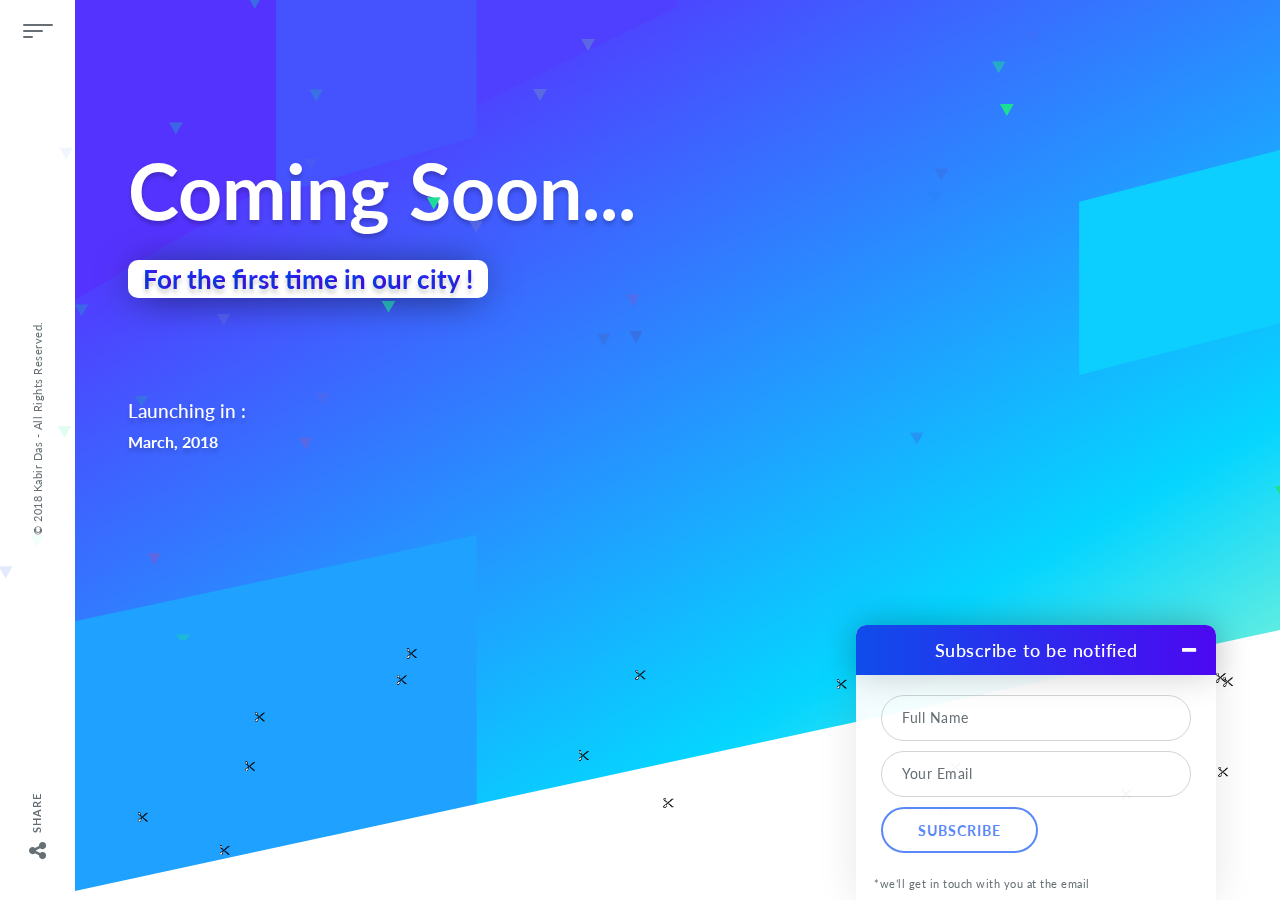
==== index.html @ fd8faf77 "index" ====
<!DOCTYPE html>
<html lang="en">

<head>
    <!-- Basic Page Info -->
    <meta charset="utf-8">
    <title>Laaris - Coming Soon</title>
    <meta name="description" content="Laaris - Coming Soon">
    <meta name="author" content="laaris.com">

    <!-- Mobile Specific Metas -->
    <meta name="viewport" content="width=device-width, initial-scale=1.0">

    <!-- Favicon -->
    <link rel="icon" type="image/png" href="img/fav.png" />

    <!-- FONT -->
    <link href="https://fonts.googleapis.com/css?family=Lato:100,400,900" rel="stylesheet">
    <link href="https://fonts.googleapis.com/css?family=Cormorant+Garamond:700|Lobster+Two" rel="stylesheet">

    <!-- ICON FONTS -->
    <link rel="stylesheet" href="css/font-awesome.css">

    <!-- CSS -->
    <link rel="stylesheet" href="css/bootstrap.min.css">
    <link rel="stylesheet" href="css/animate.css">
    <link rel="stylesheet" href="css/style.css">
        
</head>
<body>
<div class="wrapper">
    <div class="left">
        <div class="menu-collapsed">
            <div class="bar"><span></span></div>
            <div class="content">
                <div class="content-left">
                    <h2 class="title font_bold">About us</h2>
                    <div class="space_5"></div>
                    <p>Some dummy text</p>
                    <div class="space_5"></div>
                    <div class="ccc">
                        <div class="cc">
                            <img src="img/map.png" class="img-responsive" alt="">
                            <p class="color_grey font_bold">Some Address</p>
                        </div>
                        <div class="cc">
                            <img src="img/envelope.png" class="img-responsive" alt="">
                            <p class="color_grey font_bold"><a href="mailto:example@domain.com">example@domain.com</a></p>
                        </div>
                        <div class="cc">
                            <img src="img/telephone.png" class="img-responsive" alt="">
                            <p class="color_grey font_bold"><a href="tel:+00 123 456 789" class="letter-spacing_1 font_bold">+00 123 456 789</a></p>
                        </div>
                    </div>
                </div>
                <div class="content-right">
                    <div class="contact">
                        <h2 class="title">Get in touch</h2>
                        <div class="space_5"></div>
                        <form id="contact-form" method="post" action="#">
                            <div class="messages"></div>
                            <div class="controls">
                                <div class="row">
                                    <div class="col-md-12">
                                        <div class="form-group">
                                            <input id="form_name" type="text" name="name" class="form-control"
                                                   placeholder="Your name" required="required" data-error="Name is required.">
                                            <div class="help-block with-errors"></div>
                                        </div>
                                    </div>
                                    <div class="col-md-12">
                                        <div class="form-group">
                                            <input id="formc_email" type="email" name="email" class="form-control"
                                                   placeholder="Your email" required="required" data-error="Valid email is required.">
                                            <div class="help-block with-errors"></div>
                                        </div>
                                    </div>
                                </div>
                                <div class="row">
                                    <div class="col-md-12">
                                        <div class="form-group">
                                            <input id="form_subject" type="text" name="subject" class="form-control"
                                                   placeholder="Write the subject">
                                            <div class="help-block with-errors"></div>
                                        </div>
                                    </div>
                                </div>
                                <div class="row">
                                    <div class="col-md-12">
                                        <div class="form-group tt">
                                        <textarea id="form_message" name="message" class="form-control"
                                              placeholder="Write message..." rows="4" required="required"
                                              data-error="Please, leave us a message."></textarea>
                                            <div class="help-block with-errors"></div>
                                        </div>
                                    </div>
                                    <div class="col-md-12">
                                        <input type="submit" class="btn btn-send" value="Send message">
                                    </div>
                                </div>
                            </div>
                        </form>
                    </div>
                </div>
            </div>
        </div>
        <div class="share">
            <div class="sh">
                <i class="fa fa-share-alt"></i>
                SHARE
            </div>
            <ul>
                <li><a href="#"><i class="fa fa-facebook-official"></i></a></li>
                <li><a href="#"><i class="fa fa-twitter"></i></a></li>
            </ul>
        </div>
        <div class="copyright">
            © 2018 Kabir Das - All Rights Reserved.
        </div>
    </div>
    <div id="stripes">
        <span></span>
        <span></span>
        <span></span>
        <span></span>
        <span></span>
    </div>
    <div class="home svg">
        <div id="particles-js">
            <div id="particle_sc"></div>
        </div>
        <div class="content">
            <h1 class="big-title font_serif ssa js-spanize">Coming Soon...</h1>
            <h2 class="font_serif sa js-spanize">For the first time in our city !</h2>
            <br>
            <p class="fadeIn animated"></p>
            <br>
            <div class="countdown fadeInUpBig animated3">
                <h5>Launching in :</h5>
                <b>March, 2018</b>
            </div>
        </div>
    </div>
    <div class="subscribe fadeIn animated">
        <h4>Subscribe to be notified  <i class="fa fa-minus"></i></h4>
        <form id="subscribe-form" method="post" action="#">
            <div class="messages"></div>
            <div class="controls">
                <div class="row">
                    <div class="col-md-12">
                        <div class="form-group">
                            <input id="form_fname" type="text" name="name" class="form-control"
                                   placeholder="Full Name" required="required" data-error="Full Name is required.">
                            <div class="help-block with-errors"></div>
                        </div>
                    </div>
                    <div class="col-md-12">
                        <div class="form-group">
                            <input id="form_email" type="email" name="email" class="form-control"
                                   placeholder="Your Email" required="required" data-error="Valid email is required.">
                            <div class="help-block with-errors"></div>
                        </div>
                    </div>
                </div>
                <div class="row">
                    <div class="col-md-12">
                        <input type="submit" class="btn-send btn disabled" value="Subscribe">
                    </div>
                </div>
            </div>
        </form>
        <span>*we’ll get in touch with you at the email</span>
    </div>
</div>

<script type="text/javascript" src="js/jquery-3.1.1.min.js"></script>
<script type="text/javascript" src="js/bootstrap.min.js"></script>
<script type="text/javascript" src="js/contact.js"></script>
<script type="text/javascript" src="js/validator.js"></script>
<script type="text/javascript" src="js/countdown.js"></script>
<script type="text/javascript" src="js/particles.min.js"></script>
<script type="text/javascript" src="js/particles_2.js"></script>
<script type="text/javascript" src="js/script.js"></script>

</body>


</html>
---- css/style.css ----
html, body {
  overflow: hidden; }

*:focus {
  outline: none !important;
  box-shadow: none !important; }

ul {
  list-style: none;
  margin: 0;
  padding-left: 0; }

.list-group-item {
  padding: 10px 15px 10px 0;
  background: none;
  border: none; }

a, a:hover, a:focus {
  color: inherit;
  text-decoration: none; }

body {
  font-family: 'Lato', sans-serif;
  color: #656f74; }

#particles-js {
  position: fixed;
  width: 100%;
  height: 100%;
  z-index: 2; }

.overlay_black_25 {
  z-index: 0;
  background: #000;
  opacity: 0.25;
  position: absolute;
  top: 0;
  left: 0;
  width: 100%;
  height: 100%; }

.overlay_black_5 {
  z-index: 0;
  background: #000;
  opacity: 0.5;
  position: absolute;
  top: 0;
  left: 0;
  width: 100%;
  height: 100%; }

.container {
  width: 90%;
  margin: 0 auto;
  padding: 0; }

.bg_img {
  position: absolute;
  top: 0;
  left: 0;
  width: 100vw;
  height: 100vh;
  z-index: 0; }
  .bg_img img {
    width: 100%;
    height: 100%;
    object-fit: cover; }

.space_5 {
  width: 100%;
  height: 5vh;
  display: inline-block; }

body .vegas-container {
  position: fixed;
  z-index: -1;
  width: 100%;
  top: 0;
  left: 0;
  height: 100vh !important; }

.background_youtube {
  z-index: -11;
  position: fixed;
  top: 0;
  left: 0;
  width: 100%;
  height: 100%;
  overflow: hidden; }

.background_youtube img {
  width: 100%;
  height: 100%;
  object-fit: cover;
  object-position: center; }

#stripes {
  position: fixed;
  top: 0;
  left: 75px;
  width: calc(100% - 75px);
  height: 100vh;
  background: linear-gradient(150deg, #53f 15%, #05d5ff 70%, #a6ffcb 94%);
  clip-path: polygon(100% 0, 100% 70%, 0 99%, 0 0);
  display: grid;
  grid-template-columns: repeat(12, 1fr);
  grid-template-rows: repeat(12, 1fr); }

#stripes :nth-child(1) {
  grid-area: 1 / 1 / span 4 / span 2;
  background-color: #53f;
  clip-path: polygon(0 0, 100% 0%, 100% 60%, 0% 100%); }

#stripes :nth-child(2) {
  grid-area: 1 / 3 / span 3 / span 2;
  background-color: #4553ff;
  clip-path: polygon(0 0, 100% 0%, 100% 74%, 0% 100%);
  transform: translateY(-30px); }

#stripes :nth-child(3) {
  grid-area: 1 / 5 / span 2 / span 2;
  background-color: #4f40ff;
  clip-path: polygon(0 0, 100% 0, 99% 5%, 0 70%); }

#stripes :nth-child(4) {
  grid-area: 3 / 11 / span 3 / span 2;
  clip-path: polygon(0 23%, 100% 0%, 100% 77%, 0% 100%);
  background-color: #0dcfff; }

#stripes :nth-child(5) {
  grid-area: 8 / 1 / span 5 / span 4;
  clip-path: polygon(0 23%, 100% 0%, 100% 80%, 0% 100%);
  transform: translateY(10px);
  background-color: #1fa2ff; }

.mast {
  position: relative;
  display: flex;
  align-items: center;
  width: 100%;
  height: 100vh;
  color: #fff;
  background-color: #111; }
  .mast:after {
    z-index: 0;
    content: '';
    position: absolute;
    top: 0;
    left: 0;
    height: 100%;
    width: 100%;
    background: rgba(17, 17, 17, 0.9); }
  .mast > header {
    z-index: 2;
    position: relative; }
  .mast__bg {
    position: absolute;
    top: 0;
    left: 0;
    width: 100%;
    height: 100vh;
    margin: 0;
    padding: 0;
    background-size: cover;
    background-position: 50%; }
  .mast__header {
    padding: 5%; }
  .mast__title span {
    animation: letter-glow 0.7s 0s ease both; }
    .mast__title span:nth-child(1) {
      animation-delay: 0.05s; }
    .mast__title span:nth-child(2) {
      animation-delay: 0.1s; }
    .mast__title span:nth-child(3) {
      animation-delay: 0.15s; }
    .mast__title span:nth-child(4) {
      animation-delay: 0.2s; }
    .mast__title span:nth-child(5) {
      animation-delay: 0.25s; }
    .mast__title span:nth-child(6) {
      animation-delay: 0.3s; }
    .mast__title span:nth-child(7) {
      animation-delay: 0.35s; }
    .mast__title span:nth-child(8) {
      animation-delay: 0.4s; }
    .mast__title span:nth-child(9) {
      animation-delay: 0.45s; }
    .mast__title span:nth-child(10) {
      animation-delay: 0.5s; }
    .mast__title span:nth-child(11) {
      animation-delay: 0.55s; }
    .mast__title span:nth-child(12) {
      animation-delay: 0.6s; }
    .mast__title span:nth-child(13) {
      animation-delay: 0.65s; }
    .mast__title span:nth-child(14) {
      animation-delay: 0.7s; }
    .mast__title span:nth-child(15) {
      animation-delay: 0.75s; }
    .mast__title span:nth-child(16) {
      animation-delay: 0.8s; }
    .mast__title span:nth-child(17) {
      animation-delay: 0.85s; }
    .mast__title span:nth-child(18) {
      animation-delay: 0.9s; }
    .mast__title span:nth-child(19) {
      animation-delay: 0.95s; }
    .mast__title span:nth-child(20) {
      animation-delay: 1s; }
    .mast__title span:nth-child(21) {
      animation-delay: 1.05s; }
    .mast__title span:nth-child(22) {
      animation-delay: 1.1s; }
    .mast__title span:nth-child(23) {
      animation-delay: 1.15s; }
    .mast__title span:nth-child(24) {
      animation-delay: 1.2s; }
    .mast__title span:nth-child(25) {
      animation-delay: 1.25s; }
  .mast__text {
    font-size: 1em;
    margin: 0 0 0.5em;
    line-height: 1.5;
    white-space: pre; }
  .mast__text span {
    animation: letter-glow 0.7s 0s ease both; }
    .mast__text span:nth-child(1) {
      animation-delay: 0.05s; }
    .mast__text span:nth-child(2) {
      animation-delay: 0.1s; }
    .mast__text span:nth-child(3) {
      animation-delay: 0.15s; }
    .mast__text span:nth-child(4) {
      animation-delay: 0.2s; }
    .mast__text span:nth-child(5) {
      animation-delay: 0.25s; }
    .mast__text span:nth-child(6) {
      animation-delay: 0.3s; }
    .mast__text span:nth-child(7) {
      animation-delay: 0.35s; }
    .mast__text span:nth-child(8) {
      animation-delay: 0.4s; }
    .mast__text span:nth-child(9) {
      animation-delay: 0.45s; }
    .mast__text span:nth-child(10) {
      animation-delay: 0.5s; }
    .mast__text span:nth-child(11) {
      animation-delay: 0.55s; }
    .mast__text span:nth-child(12) {
      animation-delay: 0.6s; }
    .mast__text span:nth-child(13) {
      animation-delay: 0.65s; }
    .mast__text span:nth-child(14) {
      animation-delay: 0.7s; }
    .mast__text span:nth-child(15) {
      animation-delay: 0.75s; }
    .mast__text span:nth-child(16) {
      animation-delay: 0.8s; }
    .mast__text span:nth-child(17) {
      animation-delay: 0.85s; }
    .mast__text span:nth-child(18) {
      animation-delay: 0.9s; }
    .mast__text span:nth-child(19) {
      animation-delay: 0.95s; }
    .mast__text span:nth-child(20) {
      animation-delay: 1s; }
    .mast__text span:nth-child(21) {
      animation-delay: 1.05s; }
    .mast__text span:nth-child(22) {
      animation-delay: 1.1s; }
    .mast__text span:nth-child(23) {
      animation-delay: 1.15s; }
    .mast__text span:nth-child(24) {
      animation-delay: 1.2s; }
    .mast__text span:nth-child(25) {
      animation-delay: 1.25s; }
    .mast__text span:nth-child(26) {
      animation-delay: 1.3s; }
    .mast__text span:nth-child(27) {
      animation-delay: 1.35s; }
    .mast__text span:nth-child(28) {
      animation-delay: 1.4s; }
    .mast__text span:nth-child(29) {
      animation-delay: 1.45s; }
    .mast__text span:nth-child(30) {
      animation-delay: 1.5s; }
    .mast__text span:nth-child(31) {
      animation-delay: 1.55s; }
    .mast__text span:nth-child(32) {
      animation-delay: 1.6s; }
    .mast__text span:nth-child(33) {
      animation-delay: 1.65s; }
    .mast__text span:nth-child(34) {
      animation-delay: 1.7s; }
    .mast__text span:nth-child(35) {
      animation-delay: 1.75s; }
    .mast__text span:nth-child(36) {
      animation-delay: 1.8s; }
    .mast__text span:nth-child(37) {
      animation-delay: 1.85s; }
    .mast__text span:nth-child(38) {
      animation-delay: 1.9s; }
    .mast__text span:nth-child(39) {
      animation-delay: 1.95s; }
    .mast__text span:nth-child(40) {
      animation-delay: 2s; }
    .mast__text span:nth-child(41) {
      animation-delay: 2.05s; }
    .mast__text span:nth-child(42) {
      animation-delay: 2.1s; }
    .mast__text span:nth-child(43) {
      animation-delay: 2.15s; }
    .mast__text span:nth-child(44) {
      animation-delay: 2.2s; }
    .mast__text span:nth-child(45) {
      animation-delay: 2.25s; }
    .mast__text span:nth-child(46) {
      animation-delay: 2.3s; }
    .mast__text span:nth-child(47) {
      animation-delay: 2.35s; }
    .mast__text span:nth-child(48) {
      animation-delay: 2.4s; }
    .mast__text span:nth-child(49) {
      animation-delay: 2.45s; }
    .mast__text span:nth-child(50) {
      animation-delay: 2.5s; }
    .mast__text span:nth-child(51) {
      animation-delay: 2.55s; }
    .mast__text span:nth-child(52) {
      animation-delay: 2.6s; }
    .mast__text span:nth-child(53) {
      animation-delay: 2.65s; }
    .mast__text span:nth-child(54) {
      animation-delay: 2.7s; }
    .mast__text span:nth-child(55) {
      animation-delay: 2.75s; }
    .mast__text span:nth-child(56) {
      animation-delay: 2.8s; }
    .mast__text span:nth-child(57) {
      animation-delay: 2.85s; }
    .mast__text span:nth-child(58) {
      animation-delay: 2.9s; }
    .mast__text span:nth-child(59) {
      animation-delay: 2.95s; }
    .mast__text span:nth-child(60) {
      animation-delay: 3s; }
    .mast__text span:nth-child(61) {
      animation-delay: 3.05s; }
    .mast__text span:nth-child(62) {
      animation-delay: 3.1s; }
    .mast__text span:nth-child(63) {
      animation-delay: 3.15s; }
    .mast__text span:nth-child(64) {
      animation-delay: 3.2s; }
    .mast__text span:nth-child(65) {
      animation-delay: 3.25s; }
    .mast__text span:nth-child(66) {
      animation-delay: 3.3s; }
    .mast__text span:nth-child(67) {
      animation-delay: 3.35s; }
    .mast__text span:nth-child(68) {
      animation-delay: 3.4s; }
    .mast__text span:nth-child(69) {
      animation-delay: 3.45s; }
    .mast__text span:nth-child(70) {
      animation-delay: 3.5s; }
    .mast__text span:nth-child(71) {
      animation-delay: 3.55s; }
    .mast__text span:nth-child(72) {
      animation-delay: 3.6s; }
    .mast__text span:nth-child(73) {
      animation-delay: 3.65s; }
    .mast__text span:nth-child(74) {
      animation-delay: 3.7s; }
    .mast__text span:nth-child(75) {
      animation-delay: 3.75s; }
    .mast__text span:nth-child(76) {
      animation-delay: 3.8s; }
    .mast__text span:nth-child(77) {
      animation-delay: 3.85s; }
    .mast__text span:nth-child(78) {
      animation-delay: 3.9s; }
    .mast__text span:nth-child(79) {
      animation-delay: 3.95s; }
    .mast__text span:nth-child(80) {
      animation-delay: 4s; }
    .mast__text span:nth-child(81) {
      animation-delay: 4.05s; }
    .mast__text span:nth-child(82) {
      animation-delay: 4.1s; }
    .mast__text span:nth-child(83) {
      animation-delay: 4.15s; }
    .mast__text span:nth-child(84) {
      animation-delay: 4.2s; }
    .mast__text span:nth-child(85) {
      animation-delay: 4.25s; }
    .mast__text span:nth-child(86) {
      animation-delay: 4.3s; }
    .mast__text span:nth-child(87) {
      animation-delay: 4.35s; }
    .mast__text span:nth-child(88) {
      animation-delay: 4.4s; }
    .mast__text span:nth-child(89) {
      animation-delay: 4.45s; }
    .mast__text span:nth-child(90) {
      animation-delay: 4.5s; }
    .mast__text span:nth-child(91) {
      animation-delay: 4.55s; }
    .mast__text span:nth-child(92) {
      animation-delay: 4.6s; }
    .mast__text span:nth-child(93) {
      animation-delay: 4.65s; }
    .mast__text span:nth-child(94) {
      animation-delay: 4.7s; }
    .mast__text span:nth-child(95) {
      animation-delay: 4.75s; }
    .mast__text span:nth-child(96) {
      animation-delay: 4.8s; }
    .mast__text span:nth-child(97) {
      animation-delay: 4.85s; }
    .mast__text span:nth-child(98) {
      animation-delay: 4.9s; }
    .mast__text span:nth-child(99) {
      animation-delay: 4.95s; }
    .mast__text span:nth-child(100) {
      animation-delay: 5s; }
    .mast__text span:nth-child(101) {
      animation-delay: 5.05s; }
    .mast__text span:nth-child(102) {
      animation-delay: 5.1s; }
    .mast__text span:nth-child(103) {
      animation-delay: 5.15s; }
    .mast__text span:nth-child(104) {
      animation-delay: 5.2s; }
    .mast__text span:nth-child(105) {
      animation-delay: 5.25s; }
    .mast__text span:nth-child(106) {
      animation-delay: 5.3s; }
    .mast__text span:nth-child(107) {
      animation-delay: 5.35s; }
    .mast__text span:nth-child(108) {
      animation-delay: 5.4s; }
    .mast__text span:nth-child(109) {
      animation-delay: 5.45s; }
    .mast__text span:nth-child(110) {
      animation-delay: 5.5s; }
    .mast__text span:nth-child(111) {
      animation-delay: 5.55s; }
    .mast__text span:nth-child(112) {
      animation-delay: 5.6s; }
    .mast__text span:nth-child(113) {
      animation-delay: 5.65s; }
    .mast__text span:nth-child(114) {
      animation-delay: 5.7s; }
    .mast__text span:nth-child(115) {
      animation-delay: 5.75s; }
    .mast__text span:nth-child(116) {
      animation-delay: 5.8s; }
    .mast__text span:nth-child(117) {
      animation-delay: 5.85s; }
    .mast__text span:nth-child(118) {
      animation-delay: 5.9s; }
    .mast__text span:nth-child(119) {
      animation-delay: 5.95s; }
    .mast__text span:nth-child(120) {
      animation-delay: 6s; }
    .mast__text span:nth-child(121) {
      animation-delay: 6.05s; }
    .mast__text span:nth-child(122) {
      animation-delay: 6.1s; }
    .mast__text span:nth-child(123) {
      animation-delay: 6.15s; }
    .mast__text span:nth-child(124) {
      animation-delay: 6.2s; }
    .mast__text span:nth-child(125) {
      animation-delay: 6.25s; }
    .mast__text span:nth-child(126) {
      animation-delay: 6.3s; }
    .mast__text span:nth-child(127) {
      animation-delay: 6.35s; }
    .mast__text span:nth-child(128) {
      animation-delay: 6.4s; }
    .mast__text span:nth-child(129) {
      animation-delay: 6.45s; }
    .mast__text span:nth-child(130) {
      animation-delay: 6.5s; }
    .mast__text span:nth-child(131) {
      animation-delay: 6.55s; }
    .mast__text span:nth-child(132) {
      animation-delay: 6.6s; }
    .mast__text span:nth-child(133) {
      animation-delay: 6.65s; }
    .mast__text span:nth-child(134) {
      animation-delay: 6.7s; }
    .mast__text span:nth-child(135) {
      animation-delay: 6.75s; }
    .mast__text span:nth-child(136) {
      animation-delay: 6.8s; }
    .mast__text span:nth-child(137) {
      animation-delay: 6.85s; }
    .mast__text span:nth-child(138) {
      animation-delay: 6.9s; }
    .mast__text span:nth-child(139) {
      animation-delay: 6.95s; }
    .mast__text span:nth-child(140) {
      animation-delay: 7s; }
    .mast__text span:nth-child(141) {
      animation-delay: 7.05s; }
    .mast__text span:nth-child(142) {
      animation-delay: 7.1s; }
    .mast__text span:nth-child(143) {
      animation-delay: 7.15s; }
    .mast__text span:nth-child(144) {
      animation-delay: 7.2s; }
    .mast__text span:nth-child(145) {
      animation-delay: 7.25s; }
    .mast__text span:nth-child(146) {
      animation-delay: 7.3s; }
    .mast__text span:nth-child(147) {
      animation-delay: 7.35s; }
    .mast__text span:nth-child(148) {
      animation-delay: 7.4s; }
    .mast__text span:nth-child(149) {
      animation-delay: 7.45s; }
    .mast__text span:nth-child(150) {
      animation-delay: 7.5s; }
    .mast__text span:nth-child(151) {
      animation-delay: 7.55s; }
    .mast__text span:nth-child(152) {
      animation-delay: 7.6s; }
    .mast__text span:nth-child(153) {
      animation-delay: 7.65s; }
    .mast__text span:nth-child(154) {
      animation-delay: 7.7s; }
    .mast__text span:nth-child(155) {
      animation-delay: 7.75s; }
    .mast__text span:nth-child(156) {
      animation-delay: 7.8s; }
    .mast__text span:nth-child(157) {
      animation-delay: 7.85s; }
    .mast__text span:nth-child(158) {
      animation-delay: 7.9s; }
    .mast__text span:nth-child(159) {
      animation-delay: 7.95s; }
    .mast__text span:nth-child(160) {
      animation-delay: 8s; }
    .mast__text span:nth-child(161) {
      animation-delay: 8.05s; }
    .mast__text span:nth-child(162) {
      animation-delay: 8.1s; }
    .mast__text span:nth-child(163) {
      animation-delay: 8.15s; }
    .mast__text span:nth-child(164) {
      animation-delay: 8.2s; }
    .mast__text span:nth-child(165) {
      animation-delay: 8.25s; }
    .mast__text span:nth-child(166) {
      animation-delay: 8.3s; }
    .mast__text span:nth-child(167) {
      animation-delay: 8.35s; }
    .mast__text span:nth-child(168) {
      animation-delay: 8.4s; }
    .mast__text span:nth-child(169) {
      animation-delay: 8.45s; }
    .mast__text span:nth-child(170) {
      animation-delay: 8.5s; }
    .mast__text span:nth-child(171) {
      animation-delay: 8.55s; }
    .mast__text span:nth-child(172) {
      animation-delay: 8.6s; }
    .mast__text span:nth-child(173) {
      animation-delay: 8.65s; }
    .mast__text span:nth-child(174) {
      animation-delay: 8.7s; }
    .mast__text span:nth-child(175) {
      animation-delay: 8.75s; }
    .mast__text span:nth-child(176) {
      animation-delay: 8.8s; }
    .mast__text span:nth-child(177) {
      animation-delay: 8.85s; }
    .mast__text span:nth-child(178) {
      animation-delay: 8.9s; }
    .mast__text span:nth-child(179) {
      animation-delay: 8.95s; }
    .mast__text span:nth-child(180) {
      animation-delay: 9s; }
  .mast__text.sa span {
    animation: letter-glow 0.7s 0s ease both; }
    .mast__text.sa span:nth-child(1) {
      animation-delay: 0.05s; }
    .mast__text.sa span:nth-child(2) {
      animation-delay: 0.1s; }
    .mast__text.sa span:nth-child(3) {
      animation-delay: 0.15s; }
    .mast__text.sa span:nth-child(4) {
      animation-delay: 0.2s; }
    .mast__text.sa span:nth-child(5) {
      animation-delay: 0.25s; }
    .mast__text.sa span:nth-child(6) {
      animation-delay: 0.3s; }
    .mast__text.sa span:nth-child(7) {
      animation-delay: 0.35s; }
    .mast__text.sa span:nth-child(8) {
      animation-delay: 0.4s; }
    .mast__text.sa span:nth-child(9) {
      animation-delay: 0.45s; }
    .mast__text.sa span:nth-child(10) {
      animation-delay: 0.5s; }
    .mast__text.sa span:nth-child(11) {
      animation-delay: 0.55s; }
    .mast__text.sa span:nth-child(12) {
      animation-delay: 0.6s; }
    .mast__text.sa span:nth-child(13) {
      animation-delay: 0.65s; }
    .mast__text.sa span:nth-child(14) {
      animation-delay: 0.7s; }
    .mast__text.sa span:nth-child(15) {
      animation-delay: 0.75s; }
    .mast__text.sa span:nth-child(16) {
      animation-delay: 0.8s; }
    .mast__text.sa span:nth-child(17) {
      animation-delay: 0.85s; }
    .mast__text.sa span:nth-child(18) {
      animation-delay: 0.9s; }
    .mast__text.sa span:nth-child(19) {
      animation-delay: 0.95s; }
    .mast__text.sa span:nth-child(20) {
      animation-delay: 1s; }
    .mast__text.sa span:nth-child(21) {
      animation-delay: 1.05s; }
    .mast__text.sa span:nth-child(22) {
      animation-delay: 1.1s; }
    .mast__text.sa span:nth-child(23) {
      animation-delay: 1.15s; }
    .mast__text.sa span:nth-child(24) {
      animation-delay: 1.2s; }
    .mast__text.sa span:nth-child(25) {
      animation-delay: 1.25s; }
    .mast__text.sa span:nth-child(26) {
      animation-delay: 1.3s; }
    .mast__text.sa span:nth-child(27) {
      animation-delay: 1.35s; }
    .mast__text.sa span:nth-child(28) {
      animation-delay: 1.4s; }
    .mast__text.sa span:nth-child(29) {
      animation-delay: 1.45s; }
    .mast__text.sa span:nth-child(30) {
      animation-delay: 1.5s; }
    .mast__text.sa span:nth-child(31) {
      animation-delay: 1.55s; }
    .mast__text.sa span:nth-child(32) {
      animation-delay: 1.6s; }
    .mast__text.sa span:nth-child(33) {
      animation-delay: 1.65s; }
    .mast__text.sa span:nth-child(34) {
      animation-delay: 1.7s; }
    .mast__text.sa span:nth-child(35) {
      animation-delay: 1.75s; }
    .mast__text.sa span:nth-child(36) {
      animation-delay: 1.8s; }
    .mast__text.sa span:nth-child(37) {
      animation-delay: 1.85s; }
    .mast__text.sa span:nth-child(38) {
      animation-delay: 1.9s; }
    .mast__text.sa span:nth-child(39) {
      animation-delay: 1.95s; }
    .mast__text.sa span:nth-child(40) {
      animation-delay: 2s; }
    .mast__text.sa span:nth-child(41) {
      animation-delay: 2.05s; }
    .mast__text.sa span:nth-child(42) {
      animation-delay: 2.1s; }
    .mast__text.sa span:nth-child(43) {
      animation-delay: 2.15s; }
    .mast__text.sa span:nth-child(44) {
      animation-delay: 2.2s; }
    .mast__text.sa span:nth-child(45) {
      animation-delay: 2.25s; }
    .mast__text.sa span:nth-child(46) {
      animation-delay: 2.3s; }
    .mast__text.sa span:nth-child(47) {
      animation-delay: 2.35s; }
    .mast__text.sa span:nth-child(48) {
      animation-delay: 2.4s; }
    .mast__text.sa span:nth-child(49) {
      animation-delay: 2.45s; }
    .mast__text.sa span:nth-child(50) {
      animation-delay: 2.5s; }
    .mast__text.sa span:nth-child(51) {
      animation-delay: 2.55s; }
    .mast__text.sa span:nth-child(52) {
      animation-delay: 2.6s; }
    .mast__text.sa span:nth-child(53) {
      animation-delay: 2.65s; }
    .mast__text.sa span:nth-child(54) {
      animation-delay: 2.7s; }
    .mast__text.sa span:nth-child(55) {
      animation-delay: 2.75s; }
    .mast__text.sa span:nth-child(56) {
      animation-delay: 2.8s; }
    .mast__text.sa span:nth-child(57) {
      animation-delay: 2.85s; }
    .mast__text.sa span:nth-child(58) {
      animation-delay: 2.9s; }
    .mast__text.sa span:nth-child(59) {
      animation-delay: 2.95s; }
    .mast__text.sa span:nth-child(60) {
      animation-delay: 3s; }
    .mast__text.sa span:nth-child(61) {
      animation-delay: 3.05s; }
    .mast__text.sa span:nth-child(62) {
      animation-delay: 3.1s; }
    .mast__text.sa span:nth-child(63) {
      animation-delay: 3.15s; }
    .mast__text.sa span:nth-child(64) {
      animation-delay: 3.2s; }
    .mast__text.sa span:nth-child(65) {
      animation-delay: 3.25s; }
    .mast__text.sa span:nth-child(66) {
      animation-delay: 3.3s; }
    .mast__text.sa span:nth-child(67) {
      animation-delay: 3.35s; }
    .mast__text.sa span:nth-child(68) {
      animation-delay: 3.4s; }
    .mast__text.sa span:nth-child(69) {
      animation-delay: 3.45s; }
    .mast__text.sa span:nth-child(70) {
      animation-delay: 3.5s; }
    .mast__text.sa span:nth-child(71) {
      animation-delay: 3.55s; }
    .mast__text.sa span:nth-child(72) {
      animation-delay: 3.6s; }
    .mast__text.sa span:nth-child(73) {
      animation-delay: 3.65s; }
    .mast__text.sa span:nth-child(74) {
      animation-delay: 3.7s; }
    .mast__text.sa span:nth-child(75) {
      animation-delay: 3.75s; }
    .mast__text.sa span:nth-child(76) {
      animation-delay: 3.8s; }
    .mast__text.sa span:nth-child(77) {
      animation-delay: 3.85s; }
    .mast__text.sa span:nth-child(78) {
      animation-delay: 3.9s; }
    .mast__text.sa span:nth-child(79) {
      animation-delay: 3.95s; }
    .mast__text.sa span:nth-child(80) {
      animation-delay: 4s; }
    .mast__text.sa span:nth-child(81) {
      animation-delay: 4.05s; }
    .mast__text.sa span:nth-child(82) {
      animation-delay: 4.1s; }
    .mast__text.sa span:nth-child(83) {
      animation-delay: 4.15s; }
    .mast__text.sa span:nth-child(84) {
      animation-delay: 4.2s; }
    .mast__text.sa span:nth-child(85) {
      animation-delay: 4.25s; }
    .mast__text.sa span:nth-child(86) {
      animation-delay: 4.3s; }
    .mast__text.sa span:nth-child(87) {
      animation-delay: 4.35s; }
    .mast__text.sa span:nth-child(88) {
      animation-delay: 4.4s; }
    .mast__text.sa span:nth-child(89) {
      animation-delay: 4.45s; }
    .mast__text.sa span:nth-child(90) {
      animation-delay: 4.5s; }
    .mast__text.sa span:nth-child(91) {
      animation-delay: 4.55s; }
    .mast__text.sa span:nth-child(92) {
      animation-delay: 4.6s; }
    .mast__text.sa span:nth-child(93) {
      animation-delay: 4.65s; }
    .mast__text.sa span:nth-child(94) {
      animation-delay: 4.7s; }
    .mast__text.sa span:nth-child(95) {
      animation-delay: 4.75s; }
    .mast__text.sa span:nth-child(96) {
      animation-delay: 4.8s; }
    .mast__text.sa span:nth-child(97) {
      animation-delay: 4.85s; }
    .mast__text.sa span:nth-child(98) {
      animation-delay: 4.9s; }
    .mast__text.sa span:nth-child(99) {
      animation-delay: 4.95s; }
    .mast__text.sa span:nth-child(100) {
      animation-delay: 5s; }
    .mast__text.sa span:nth-child(101) {
      animation-delay: 5.05s; }
    .mast__text.sa span:nth-child(102) {
      animation-delay: 5.1s; }
    .mast__text.sa span:nth-child(103) {
      animation-delay: 5.15s; }
    .mast__text.sa span:nth-child(104) {
      animation-delay: 5.2s; }
    .mast__text.sa span:nth-child(105) {
      animation-delay: 5.25s; }
    .mast__text.sa span:nth-child(106) {
      animation-delay: 5.3s; }
    .mast__text.sa span:nth-child(107) {
      animation-delay: 5.35s; }
    .mast__text.sa span:nth-child(108) {
      animation-delay: 5.4s; }
    .mast__text.sa span:nth-child(109) {
      animation-delay: 5.45s; }
    .mast__text.sa span:nth-child(110) {
      animation-delay: 5.5s; }
    .mast__text.sa span:nth-child(111) {
      animation-delay: 5.55s; }
    .mast__text.sa span:nth-child(112) {
      animation-delay: 5.6s; }
    .mast__text.sa span:nth-child(113) {
      animation-delay: 5.65s; }
    .mast__text.sa span:nth-child(114) {
      animation-delay: 5.7s; }
    .mast__text.sa span:nth-child(115) {
      animation-delay: 5.75s; }
    .mast__text.sa span:nth-child(116) {
      animation-delay: 5.8s; }
    .mast__text.sa span:nth-child(117) {
      animation-delay: 5.85s; }
    .mast__text.sa span:nth-child(118) {
      animation-delay: 5.9s; }
    .mast__text.sa span:nth-child(119) {
      animation-delay: 5.95s; }
    .mast__text.sa span:nth-child(120) {
      animation-delay: 6s; }
    .mast__text.sa span:nth-child(121) {
      animation-delay: 6.05s; }
    .mast__text.sa span:nth-child(122) {
      animation-delay: 6.1s; }
    .mast__text.sa span:nth-child(123) {
      animation-delay: 6.15s; }
    .mast__text.sa span:nth-child(124) {
      animation-delay: 6.2s; }
    .mast__text.sa span:nth-child(125) {
      animation-delay: 6.25s; }
    .mast__text.sa span:nth-child(126) {
      animation-delay: 6.3s; }
    .mast__text.sa span:nth-child(127) {
      animation-delay: 6.35s; }
    .mast__text.sa span:nth-child(128) {
      animation-delay: 6.4s; }
    .mast__text.sa span:nth-child(129) {
      animation-delay: 6.45s; }
    .mast__text.sa span:nth-child(130) {
      animation-delay: 6.5s; }
    .mast__text.sa span:nth-child(131) {
      animation-delay: 6.55s; }
    .mast__text.sa span:nth-child(132) {
      animation-delay: 6.6s; }
    .mast__text.sa span:nth-child(133) {
      animation-delay: 6.65s; }
    .mast__text.sa span:nth-child(134) {
      animation-delay: 6.7s; }
    .mast__text.sa span:nth-child(135) {
      animation-delay: 6.75s; }
    .mast__text.sa span:nth-child(136) {
      animation-delay: 6.8s; }
    .mast__text.sa span:nth-child(137) {
      animation-delay: 6.85s; }
    .mast__text.sa span:nth-child(138) {
      animation-delay: 6.9s; }
    .mast__text.sa span:nth-child(139) {
      animation-delay: 6.95s; }
    .mast__text.sa span:nth-child(140) {
      animation-delay: 7s; }
    .mast__text.sa span:nth-child(141) {
      animation-delay: 7.05s; }
    .mast__text.sa span:nth-child(142) {
      animation-delay: 7.1s; }
    .mast__text.sa span:nth-child(143) {
      animation-delay: 7.15s; }
    .mast__text.sa span:nth-child(144) {
      animation-delay: 7.2s; }
    .mast__text.sa span:nth-child(145) {
      animation-delay: 7.25s; }
    .mast__text.sa span:nth-child(146) {
      animation-delay: 7.3s; }
    .mast__text.sa span:nth-child(147) {
      animation-delay: 7.35s; }
    .mast__text.sa span:nth-child(148) {
      animation-delay: 7.4s; }
    .mast__text.sa span:nth-child(149) {
      animation-delay: 7.45s; }
    .mast__text.sa span:nth-child(150) {
      animation-delay: 7.5s; }
    .mast__text.sa span:nth-child(151) {
      animation-delay: 7.55s; }
    .mast__text.sa span:nth-child(152) {
      animation-delay: 7.6s; }
    .mast__text.sa span:nth-child(153) {
      animation-delay: 7.65s; }
    .mast__text.sa span:nth-child(154) {
      animation-delay: 7.7s; }
    .mast__text.sa span:nth-child(155) {
      animation-delay: 7.75s; }
    .mast__text.sa span:nth-child(156) {
      animation-delay: 7.8s; }
    .mast__text.sa span:nth-child(157) {
      animation-delay: 7.85s; }
    .mast__text.sa span:nth-child(158) {
      animation-delay: 7.9s; }
    .mast__text.sa span:nth-child(159) {
      animation-delay: 7.95s; }
    .mast__text.sa span:nth-child(160) {
      animation-delay: 8s; }
    .mast__text.sa span:nth-child(161) {
      animation-delay: 8.05s; }
    .mast__text.sa span:nth-child(162) {
      animation-delay: 8.1s; }
    .mast__text.sa span:nth-child(163) {
      animation-delay: 8.15s; }
    .mast__text.sa span:nth-child(164) {
      animation-delay: 8.2s; }
    .mast__text.sa span:nth-child(165) {
      animation-delay: 8.25s; }
    .mast__text.sa span:nth-child(166) {
      animation-delay: 8.3s; }
    .mast__text.sa span:nth-child(167) {
      animation-delay: 8.35s; }
    .mast__text.sa span:nth-child(168) {
      animation-delay: 8.4s; }
    .mast__text.sa span:nth-child(169) {
      animation-delay: 8.45s; }
    .mast__text.sa span:nth-child(170) {
      animation-delay: 8.5s; }
    .mast__text.sa span:nth-child(171) {
      animation-delay: 8.55s; }
    .mast__text.sa span:nth-child(172) {
      animation-delay: 8.6s; }
    .mast__text.sa span:nth-child(173) {
      animation-delay: 8.65s; }
    .mast__text.sa span:nth-child(174) {
      animation-delay: 8.7s; }
    .mast__text.sa span:nth-child(175) {
      animation-delay: 8.75s; }
    .mast__text.sa span:nth-child(176) {
      animation-delay: 8.8s; }
    .mast__text.sa span:nth-child(177) {
      animation-delay: 8.85s; }
    .mast__text.sa span:nth-child(178) {
      animation-delay: 8.9s; }
    .mast__text.sa span:nth-child(179) {
      animation-delay: 8.95s; }
    .mast__text.sa span:nth-child(180) {
      animation-delay: 9s; }

@keyframes letter-glow {
  0% {
    opacity: 0;
    text-shadow: 0px 0px 1px rgba(255, 255, 255, 0.1); }
  66% {
    opacity: 1;
    text-shadow: 0px 0px 20px rgba(255, 255, 255, 0.9); }
  77% {
    opacity: 1; }
  100% {
    opacity: 1;
    text-shadow: 0px 0px 20px rgba(255, 255, 255, 0); } }
.btn {
  background: #fff;
  border: 2px solid #004af5;
  color: #004af5;
  border-radius: 30px;
  padding: 0 35px;
  font-size: 14px;
  text-transform: uppercase;
  letter-spacing: 1px;
  font-weight: bold;
  line-height: 44px;
  height: 46px;
  position: relative;
  overflow: hidden;
  z-index: 0; }
  .btn:before {
    content: '';
    position: absolute;
    bottom: -2px;
    left: 0;
    width: 0;
    height: 46px;
    background: #0f4deb;
    transition: .5s;
    border-radius: 46px;
    z-index: 0; }
  .btn:hover, .btn:focus {
    color: #fff; }
    .btn:hover:before, .btn:focus:before {
      width: 100%; }

.countdown {
  margin-top: 5%; }
  .countdown li {
    display: inline-block;
    font-size: 2.5vmax;
    margin-right: 10px;
    text-shadow: 0 4px 4px rgba(0, 0, 0, 0.2);
    font-weight: bold;
    color: #fff; }
    .countdown li span {
      font-size: 16px;
      letter-spacing: .5px; }
  .countdown h5 {
    font-size: 1.5vmax; }

.left {
  width: 75px;
  height: 100vh;
  position: absolute;
  left: 0;
  top: 0;
  z-index: 2;
  background: rgba(255, 255, 255, 0.85);
  overflow: hidden; }
  .left .content {
    opacity: 0;
    visibility: hidden;
    padding: 5% 10%;
    color: #d8d8d8;
    letter-spacing: .5px;
    display: table;
    height: 100vh;
    overflow: scroll; }
    .left .content .content-left {
      display: table-cell;
      vertical-align: middle;
      width: 50%;
      padding-right: 5%;
      position: relative; }
      .left .content .content-left:before {
        content: '';
        position: absolute;
        right: 0;
        top: 10vh;
        width: 1px;
        height: 80vh;
        background: rgba(255, 255, 255, 0.1); }
      .left .content .content-left .services .service h4 {
        font-size: 1.6vmax;
        font-weight: bold;
        letter-spacing: 1px;
        position: relative;
        display: inline-block;
        color: #f5f5f5; }
        .left .content .content-left .services .service h4:before {
          content: '';
          position: absolute;
          left: -1px;
          bottom: 0;
          width: 100%;
          height: 10px;
          background: linear-gradient(to right, #0f4deb, #4c08f1);
          z-index: -1; }
    .left .content .content-right {
      display: table-cell;
      vertical-align: middle;
      width: 50%;
      padding-left: 5%; }
    .left .content .title {
      font-size: 4vmax;
      font-weight: bold;
      letter-spacing: 1px;
      position: relative;
      display: inline-block;
      color: #f5f5f5; }
      .left .content .title:before {
        content: '';
        position: absolute;
        left: -1px;
        bottom: 4px;
        width: 100%;
        height: 10px;
        background: linear-gradient(to right, #0f4deb, #4c08f1);
        z-index: -1; }
    .left .content .ccc .cc {
      width: 33.3333%;
      float: left;
      text-align: center; }
      .left .content .ccc .cc img {
        margin: 0 auto 15px;
        width: 30px; }

.b-a, .bar span, .bar span:before, .bar span:after {
  transition: all .5s;
  content: "";
  position: absolute;
  left: 0;
  height: 2px;
  width: 30px;
  border-radius: 15px;
  background-color: #656f74; }

.menu-collapsed {
  transition: all .5s;
  position: fixed;
  top: 0;
  left: 0;
  height: 75px;
  width: 75px;
  z-index: 1; }
  .menu-collapsed ul {
    transition: all 0s;
    position: fixed;
    left: -9000px; }

.bar {
  width: 30px;
  height: 30px;
  position: absolute;
  left: 23px;
  top: 17px;
  cursor: pointer; }
  .bar:hover span {
    width: 30px; }
    .bar:hover span:after {
      width: 30px; }
  .bar span {
    position: fixed;
    left: 22.5px;
    top: 30px;
    width: 20px; }
    .bar span:before {
      top: -6px; }
    .bar span:after {
      width: 10px;
      top: 6px; }

.b-a-expanded, .menu-expanded .bar span:before, .menu-expanded .bar span:after {
  transition: all .5s;
  top: -0px; }

.menu-expanded {
  transition: all .5s;
  height: 100%;
  width: 100%;
  border-radius: 0px;
  top: 0;
  left: 0;
  background-color: rgba(0, 0, 0, 0.9);
  overflow-y: scroll;
  overflow-x: hidden; }
  .menu-expanded .content {
    opacity: 1;
    visibility: visible;
    transition: .5s;
    transition-delay: .5s; }
  .menu-expanded ul {
    transition: all 0s;
    position: relative;
    left: 0;
    z-index: 2; }
  .menu-expanded .bar span {
    transition: all .5s;
    background-color: transparent; }
    .menu-expanded .bar span:before {
      transform: rotate(45deg);
      width: 30px;
      background-color: #fff; }
    .menu-expanded .bar span:after {
      transform: rotate(-45deg);
      width: 30px;
      background-color: #fff; }

.share {
  position: absolute;
  bottom: 25px;
  height: 100px;
  font-weight: bold;
  letter-spacing: 1px;
  font-size: 11px;
  width: 75px;
  text-align: center; }
  .share:hover .sh {
    bottom: 105px;
    opacity: .5; }
  .share:hover ul {
    bottom: 0;
    opacity: 1;
    visibility: visible; }
  .share .sh {
    position: absolute;
    transform: rotate(-90deg);
    left: 3px;
    bottom: 40px;
    transition: all .5s; }
    .share .sh i {
      transform: rotate(90deg);
      font-size: 20px;
      position: relative;
      top: 4px;
      left: -5px; }
  .share ul {
    position: absolute;
    bottom: -50px;
    opacity: 0;
    visibility: hidden;
    transition: all 1s;
    font-size: 20px;
    text-align: center;
    width: 75px; }
    .share ul li:first-child {
      margin-bottom: 5px;
      color: #476fe2; }
    .share ul li:last-child {
      color: #61c2ed; }

.copyright {
  position: absolute;
  transform: rotate(-90deg);
  left: -72px;
  width: 220px;
  font-size: 11px;
  letter-spacing: .5px;
  top: calc(50vh - 30px);
  text-align: center; }

.contact .form-control {
  border-width: 1px;
  background: transparent;
  box-shadow: none;
  border-color: rgba(101, 111, 116, 0.3);
  padding: 0 20px;
  color: #fff;
  letter-spacing: .5px;
  line-height: 46px;
  height: 46px;
  border-radius: 46px;
  position: relative;
  z-index: 1; }
.contact .form-group {
  position: relative;
  margin-bottom: 0;
  border-radius: 46px;
  overflow: hidden;
  height: 46px;
  margin-bottom: 10px;
  width: 100%;
  display: inline-flex; }
  .contact .form-group:before {
    content: '';
    position: absolute;
    bottom: 0;
    left: 0;
    width: 0;
    height: 46px;
    background: linear-gradient(to right, #004af5, #4c08f1);
    transition: .5s;
    z-index: 0;
    color: #fff;
    border-radius: 46px; }
  .contact .form-group .help-block {
    position: absolute;
    top: 8px;
    right: 15px; }
  .contact .form-group:hover:before, .contact .form-group:focus:before {
    width: 100%;
    display: inline-table; }
  .contact .form-group:hover .form-control, .contact .form-group:focus .form-control {
    color: #fff; }
  .contact .form-group:hover ::-webkit-input-placeholder, .contact .form-group:focus ::-webkit-input-placeholder {
    /* WebKit, Blink, Edge */
    color: #fff; }
  .contact .form-group:hover :-moz-placeholder, .contact .form-group:focus :-moz-placeholder {
    /* Mozilla Firefox 4 to 18 */
    color: #fff; }
  .contact .form-group:hover ::-moz-placeholder, .contact .form-group:focus ::-moz-placeholder {
    /* Mozilla Firefox 19+ */
    color: #fff; }
  .contact .form-group:hover :-ms-input-placeholder, .contact .form-group:focus :-ms-input-placeholder {
    /* Internet Explorer 10-11 */
    color: #fff; }
.contact textarea, .contact .tt, .contact .tt:before {
  border-radius: 32px !important; }
.contact ::-webkit-input-placeholder {
  /* WebKit, Blink, Edge */
  color: #656f74;
  letter-spacing: .5px;
  transition: .5s; }
.contact :-moz-placeholder {
  /* Mozilla Firefox 4 to 18 */
  color: #656f74;
  opacity: 1;
  letter-spacing: .5px;
  transition: .5s; }
.contact ::-moz-placeholder {
  /* Mozilla Firefox 19+ */
  color: #656f74;
  opacity: 1;
  letter-spacing: .5px;
  transition: .5s; }
.contact :-ms-input-placeholder {
  /* Internet Explorer 10-11 */
  color: #656f74;
  letter-spacing: .5px;
  transition: .5s; }
.contact .tt, .contact .tt textarea, .contact .tt:before {
  height: 200px; }
.contact span {
  padding: 0 5%;
  font-size: 11px; }
.contact .btn-send {
  background: none;
  margin-top: 15px; }

.subscribe {
  width: 400px;
  min-height: 275px;
  position: absolute;
  bottom: 0;
  right: 5%;
  background: rgba(255, 255, 255, 0.95);
  border-radius: 10px 10px 0 0;
  box-shadow: 0 0 40px rgba(0, 0, 0, 0.1);
  letter-spacing: .5px;
  transition: all .5s;
  z-index: 9; }
  .subscribe.aa {
    max-height: 50px;
    overflow: hidden;
    min-height: 50px; }
  .subscribe h4 {
    width: 100%;
    text-align: center;
    line-height: 50px;
    background: linear-gradient(to right, #0f4deb, #4c08f1);
    color: #fff;
    border-radius: 10px 10px 0 0;
    margin: 0;
    box-shadow: 0 0 35px rgba(0, 0, 0, 0.2); }
    .subscribe h4 i {
      position: absolute;
      right: 17px;
      top: 17px;
      width: 20px;
      height: 20px;
      cursor: pointer; }
  .subscribe #subscribe-form {
    padding: 20px 7%;
    transition: all .5s;
    overflow: hidden; }
    .subscribe #subscribe-form .form-control {
      border-width: 1px;
      background: transparent;
      box-shadow: none;
      border-color: rgba(101, 111, 116, 0.3);
      padding: 0 20px;
      color: #0f4deb;
      letter-spacing: .5px;
      line-height: 46px;
      height: 46px;
      border-radius: 46px;
      position: relative;
      z-index: 1; }
    .subscribe #subscribe-form .form-group {
      position: relative;
      margin-bottom: 0;
      border-radius: 46px;
      overflow: hidden;
      margin-bottom: 10px;
      width: 100%;
      display: inline; }
      .subscribe #subscribe-form .form-group:before {
        content: '';
        position: absolute;
        top: 0;
        left: 0;
        width: 0;
        height: 46px;
        background: linear-gradient(to right, #004af5, #4c08f1);
        transition: .5s;
        z-index: 0;
        color: #fff;
        border-radius: 46px; }
      .subscribe #subscribe-form .form-group .has-error .checkbox, .subscribe #subscribe-form .form-group .has-error .checkbox-inline, .subscribe #subscribe-form .form-group .has-error .control-label, .subscribe #subscribe-form .form-group .has-error .help-block, .subscribe #subscribe-form .form-group .has-error .radio, .subscribe #subscribe-form .form-group .has-error .radio-inline, .subscribe #subscribe-form .form-group .has-error.checkbox label, .subscribe #subscribe-form .form-group .has-error.checkbox-inline label, .subscribe #subscribe-form .form-group .has-error.radio label, .subscribe #subscribe-form .form-group .has-error.radio-inline label {
        margin-left: 5px;
        font-size: 12px; }
      .subscribe #subscribe-form .form-group:hover:before, .subscribe #subscribe-form .form-group:focus:before {
        width: 93%;
        display: inline-table; }
      .subscribe #subscribe-form .form-group:hover .form-control, .subscribe #subscribe-form .form-group:focus .form-control {
        color: #fff; }
      .subscribe #subscribe-form .form-group:hover ::-webkit-input-placeholder, .subscribe #subscribe-form .form-group:focus ::-webkit-input-placeholder {
        /* WebKit, Blink, Edge */
        color: #fff; }
      .subscribe #subscribe-form .form-group:hover :-moz-placeholder, .subscribe #subscribe-form .form-group:focus :-moz-placeholder {
        /* Mozilla Firefox 4 to 18 */
        color: #fff; }
      .subscribe #subscribe-form .form-group:hover ::-moz-placeholder, .subscribe #subscribe-form .form-group:focus ::-moz-placeholder {
        /* Mozilla Firefox 19+ */
        color: #fff; }
      .subscribe #subscribe-form .form-group:hover :-ms-input-placeholder, .subscribe #subscribe-form .form-group:focus :-ms-input-placeholder {
        /* Internet Explorer 10-11 */
        color: #fff; }
  .subscribe ::-webkit-input-placeholder {
    /* WebKit, Blink, Edge */
    color: #656f74;
    letter-spacing: .5px;
    transition: .5s; }
  .subscribe :-moz-placeholder {
    /* Mozilla Firefox 4 to 18 */
    color: #656f74;
    opacity: 1;
    letter-spacing: .5px;
    transition: .5s; }
  .subscribe ::-moz-placeholder {
    /* Mozilla Firefox 19+ */
    color: #656f74;
    opacity: 1;
    letter-spacing: .5px;
    transition: .5s; }
  .subscribe :-ms-input-placeholder {
    /* Internet Explorer 10-11 */
    color: #656f74;
    letter-spacing: .5px;
    transition: .5s; }
  .subscribe span {
    padding: 0 5%;
    font-size: 11px; }
  .subscribe .btn-send {
    transition: all .5s;
    line-height: 44px; }
    .subscribe .btn-send:hover {
      background: linear-gradient(to right, #004af5, #4c08f1); }

.home {
  position: relative;
  z-index: 1;
  height: 100vh;
  text-shadow: 0 4px 4px rgba(0, 0, 0, 0.2);
  font-size: 16px;
  overflow-y: scroll; }
  .home:before {
    content: '';
    position: fixed;
    left: 0;
    bottom: 0;
    background: linear-gradient(to right, rgba(0, 0, 0, 0.5), rgba(0, 0, 0, 0.25), rgba(0, 0, 0, 0.25), rgba(0, 0, 0, 0.1), rgba(0, 0, 0, 0.1));
    width: 100%;
    height: 100vh;
    z-index: -1; }
  .home:after {
    content: '';
    position: fixed;
    left: 0;
    bottom: 0;
    background: linear-gradient(to top, rgba(0, 0, 0, 0.5), transparent, transparent, transparent);
    width: 100%;
    height: 100vh;
    z-index: -1; }
  .home.svg:before, .home.svg:after {
    display: none; }
  .home .content {
    width: 65%;
    padding: 10%;
    color: #fff; }
    .home .content h1 {
      font-size: 6vmax;
      font-weight: bold; }
    .home .content h2 {
      position: relative;
      padding: 0 15px;
      margin: 3% 0 7%;
      display: inline-block; }
      .home .content h2:before {
        content: '';
        position: absolute;
        width: 100%;
        height: 3vmax;
        background: #fff;
        z-index: -1;
        top: 0;
        left: 0;
        border-radius: 10px;
        box-shadow: 0 3px 40px -10px #000; }
      .home .content h2 span {
        font-size: 2vmax;
        font-weight: bold;
        background-image: linear-gradient(to right, #004af5, #4c08f1);
        color: transparent !important;
        -webkit-background-clip: text; }

@media all and (min-width: 1600px) {
  body, .countdown #countdown li span, .home {
    font-size: .8vmax; }

  .subscribe {
    width: 500px;
    min-height: 340px; }
    .subscribe h4 {
      font-size: 1.2vmax;
      height: 60px;
      line-height: 60px; }
      .subscribe h4 .subscribe h4 i {
        right: 25px;
        top: 25px; }
    .subscribe #subscribe-form .form-control {
      border-width: 2px;
      line-height: 60px;
      height: 60px;
      font-size: .8vmax; }
    .subscribe #subscribe-form .form-group:before {
      height: 60px; }

  .contact .form-group:before {
    height: 60px; }

  .btn {
    height: 60px;
    line-height: 58px;
    padding: 0 50px;
    font-size: .8vmax; }

  .subscribe span {
    font-size: 12px; }

  .subscribe.aa {
    max-height: 60px;
    min-height: 60px; }

  .contact .form-group {
    height: 60px; }

  .contact .form-control {
    border-width: 2px;
    line-height: 60px;
    height: 60px;
    font-size: .8vmax; }

  .left .content .content-left:before {
    width: 2px; }

  .contact .tt, .contact .tt textarea, .contact .tt:before {
    height: 200px; } }
@media all and (min-width: 1024px) and (max-width: 1366px) {
  .subscribe {
    width: 360px; } }
@media all and (min-width: 768px) and (max-width: 1024px) {
  .home .content {
    width: 100%;
    padding: 10% 10% 10% 15%; }

  .left .content .content-left {
    width: 100%;
    padding-right: 0;
    display: inline-block;
    margin-bottom: 10%; }

  .left .content .content-right {
    width: 100%;
    padding-left: 0;
    display: inline-block; }

  .left .content .content-left:before {
    display: none; } }
@media all and (max-width: 767px) {
  .subscribe {
    width: 70vw;
    position: fixed;
    z-index: 9; }

  .home .content {
    width: calc(100% - 50px);
    float: right;
    padding: 5%; }

  .left, .share, .share ul {
    width: 50px; }

  #stripes {
    left: 50px;
    width: calc(100% - 50px); }

  .share .sh i {
    position: absolute;
    top: -2px;
    left: -25px; }

  .subscribe h4 {
    line-height: 40px;
    font-size: 14px; }

  .subscribe.aa {
    max-height: 40px;
    min-height: 40px; }

  .copyright {
    left: -85px; }

  .menu-collapsed {
    height: 50px;
    width: 50px; }

  .bar {
    left: 10px;
    top: 10px; }

  .bar span {
    left: 9.5px;
    top: 24px; }

  .countdown h5 {
    font-size: 2.5vmax; }

  .menu-collapsed.menu-expanded {
    width: 100%;
    height: 100%;
    overflow-x: hidden;
    padding: 5%; }

  .left .content .content-left {
    width: 100%;
    padding-right: 0;
    display: block; }

  .left .content .content-right {
    width: 100%;
    padding-left: 0;
    display: block; }

  .left .content .content-left:before {
    display: none; }

  .left .content .title {
    font-size: 6vmax; }

  .left .content .ccc .cc {
    width: 100%;
    margin-bottom: 15px; }

  .home {
    padding-bottom: 15%; }

  .home .content h2 span {
    font-size: 16px; }

  .home .content h2:before {
    height: 24px; }

  .subscribe h4 i {
    top: 15px; } }
::-webkit-scrollbar {
  display: none; }

/*# sourceMappingURL=style.css.map */
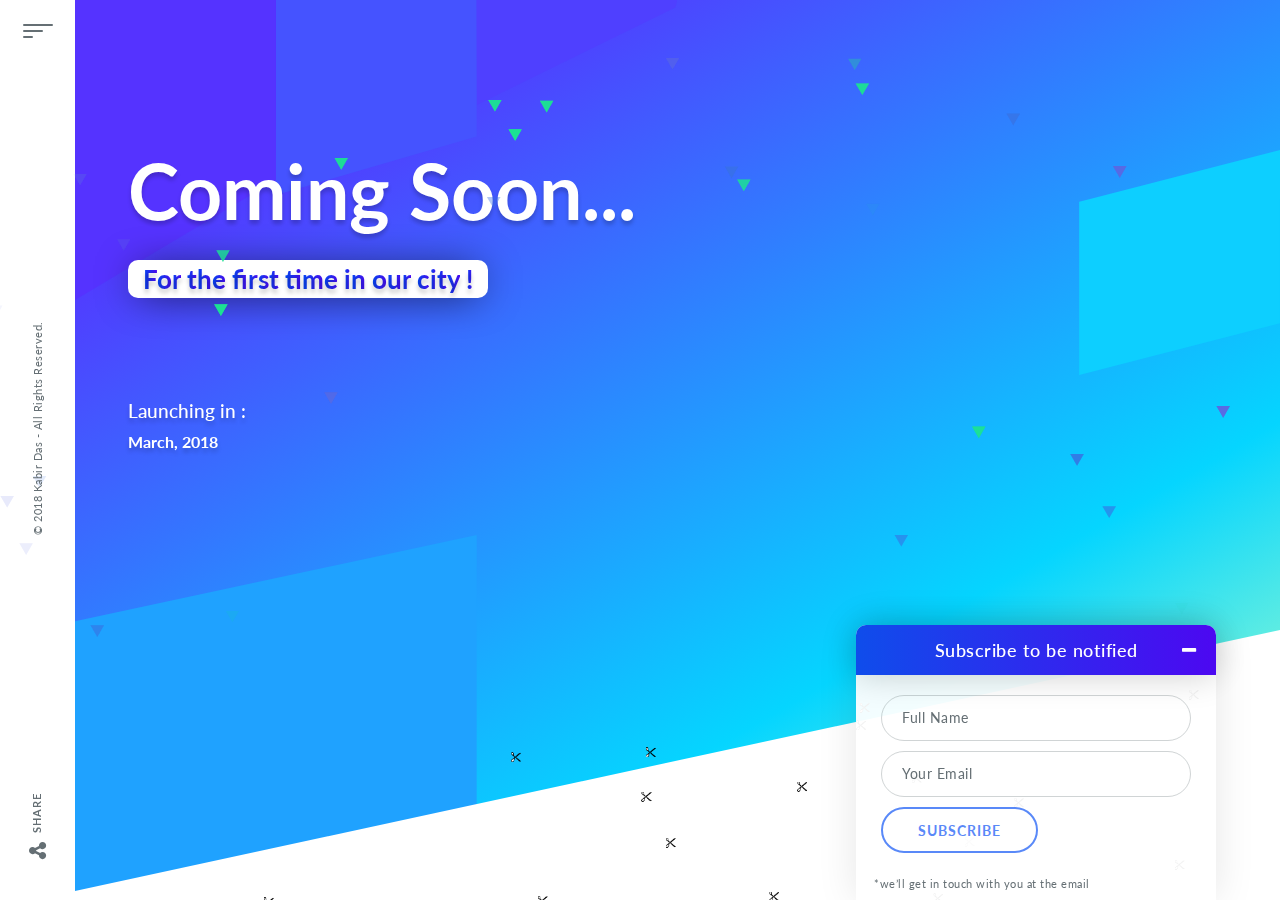
==== commit d798d546: "index edit" ====
--- a/index.html
+++ b/index.html
@@ -4,15 +4,15 @@
 <head>
     <!-- Basic Page Info -->
     <meta charset="utf-8">
-    <title>Laaris - Coming Soon</title>
-    <meta name="description" content="Laaris - Coming Soon">
-    <meta name="author" content="laaris.com">
+    <title>Coming Soon</title>
+    <meta name="description" content="Coming Soon">
+    <meta name="author" content="kabirdas.xyz">
 
     <!-- Mobile Specific Metas -->
     <meta name="viewport" content="width=device-width, initial-scale=1.0">
 
     <!-- Favicon -->
-    <link rel="icon" type="image/png" href="img/fav.png" />
+    <link rel="icon" type="image/png" href="img/sc.png" />
 
     <!-- FONT -->
     <link href="https://fonts.googleapis.com/css?family=Lato:100,400,900" rel="stylesheet">
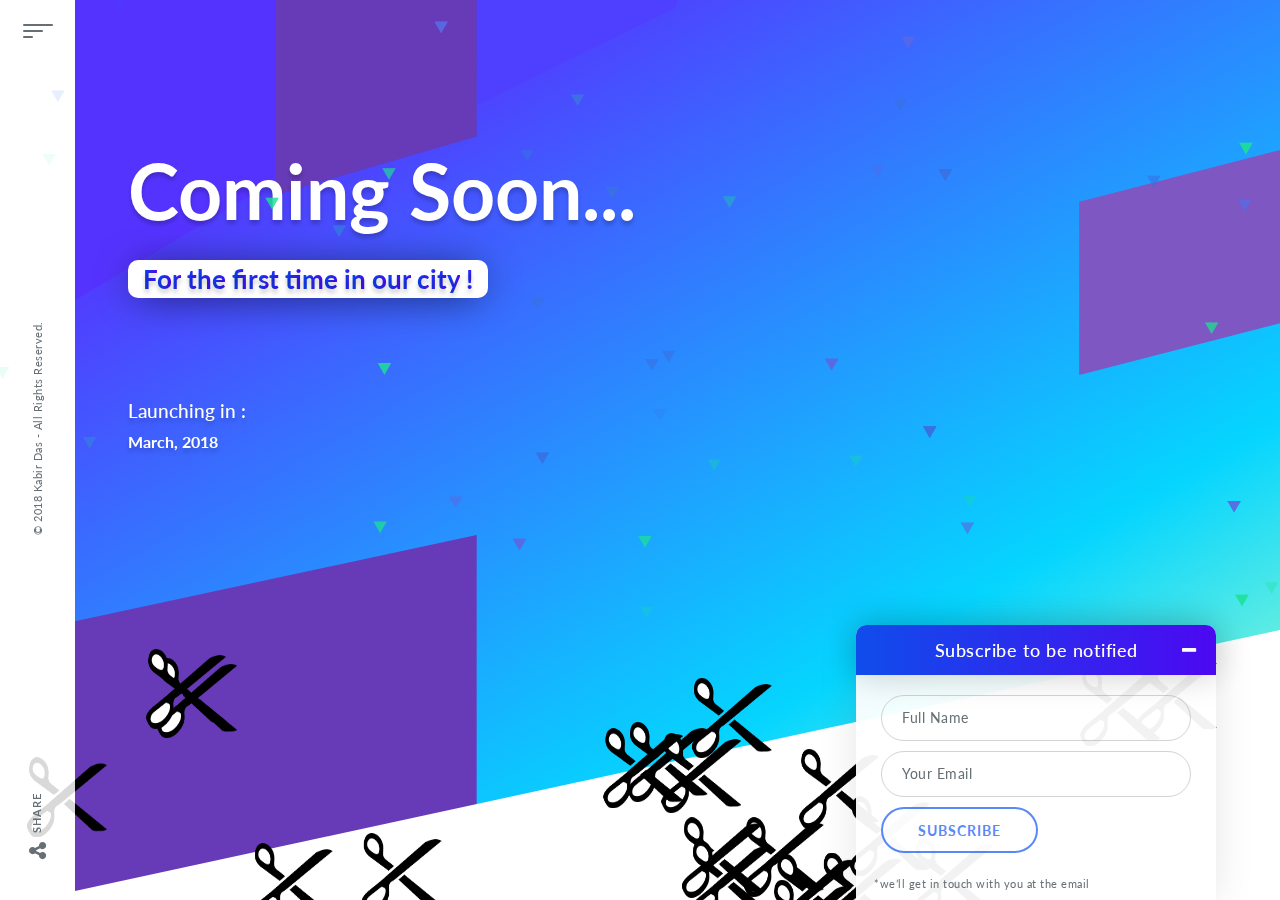
==== commit b85a4d48: "ig" ====
--- a/index.html
+++ b/index.html
@@ -110,8 +110,10 @@
                 SHARE
             </div>
             <ul>
+                <br><br><br>
                 <li><a href="#"><i class="fa fa-facebook-official"></i></a></li>
                 <li><a href="#"><i class="fa fa-twitter"></i></a></li>
+                <li><a href="#"><i class="fa fa-instagram"></i></a></li>
             </ul>
         </div>
         <div class="copyright">
--- a/css/style.css
+++ b/css/style.css
@@ -113,7 +113,7 @@
 
 #stripes :nth-child(2) {
   grid-area: 1 / 3 / span 3 / span 2;
-  background-color: #4553ff;
+  background-color: #673AB7;
   clip-path: polygon(0 0, 100% 0%, 100% 74%, 0% 100%);
   transform: translateY(-30px); }
 
@@ -125,13 +125,13 @@
 #stripes :nth-child(4) {
   grid-area: 3 / 11 / span 3 / span 2;
   clip-path: polygon(0 23%, 100% 0%, 100% 77%, 0% 100%);
-  background-color: #0dcfff; }
+  background-color: #7E57C2; }
 
 #stripes :nth-child(5) {
   grid-area: 8 / 1 / span 5 / span 4;
   clip-path: polygon(0 23%, 100% 0%, 100% 80%, 0% 100%);
   transform: translateY(10px);
-  background-color: #1fa2ff; }
+  background-color: #673AB7; }
 
 .mast {
   position: relative;
